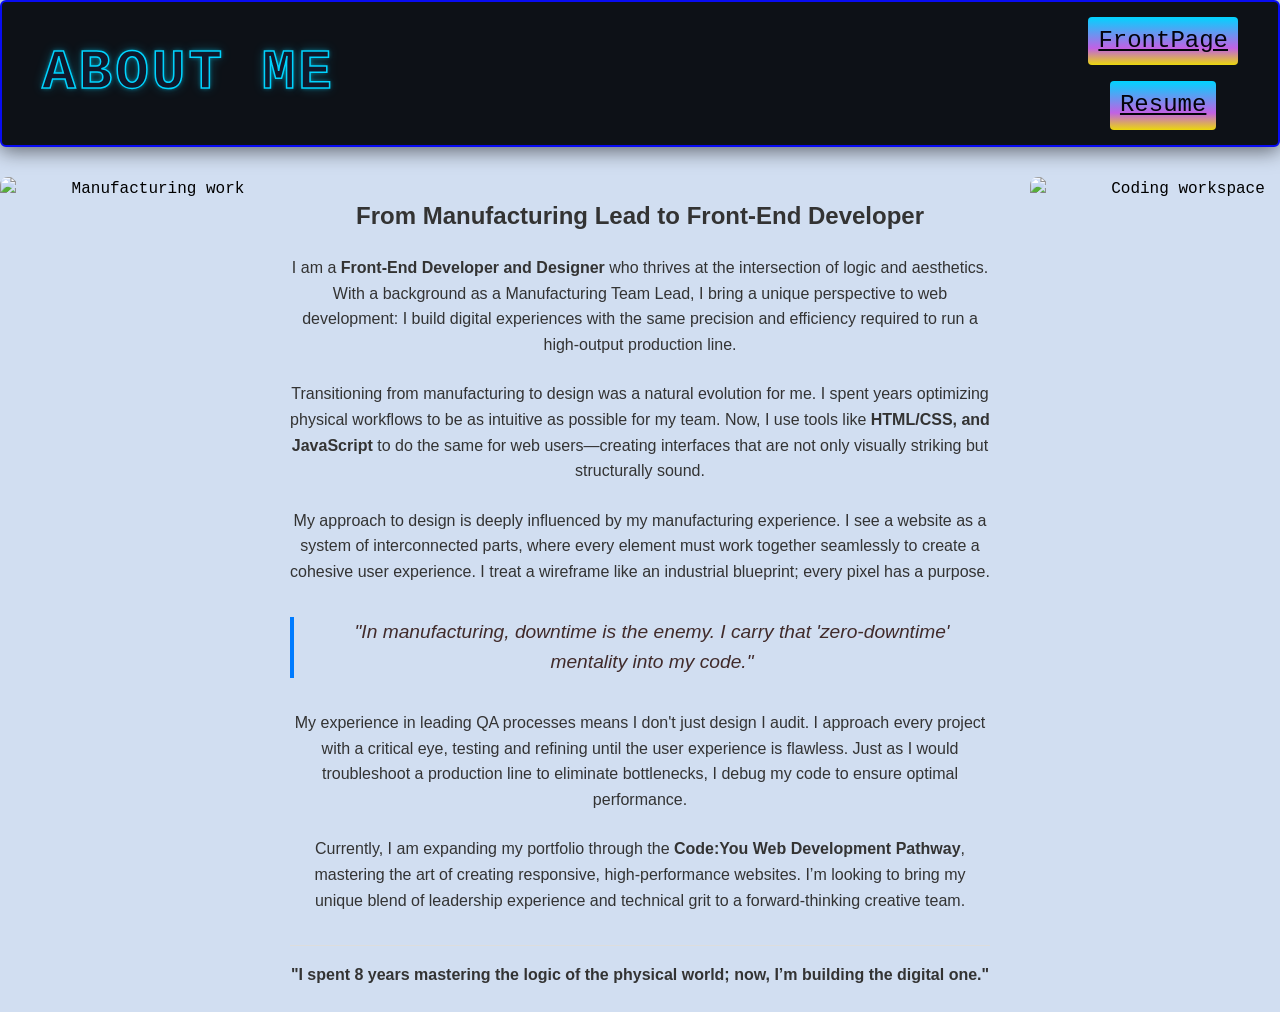
==== index.html @ 95730099 "updated info, UI updates" ====
<!DOCTYPE html>
<html lang="en">
    <head>
        <meta charset="UTF-8" />
        <meta name="viewport" content="width=device-width, initial-scale=1.0" />
        <link rel="stylesheet" href="./css/style.css">
        <link rel="stylesheet" href="./css/button.css">
        <link rel="stylesheet" href="./css/index.css" /> 
        <title>Loren Weirich</title>
    </head>
     
    <body>
        <main class="container">
            <section class="header">
                <h1>About Me</h1>
                <div class="header-buttons">
                <nav>
                    <a href="resume.html" class="Rbutton">Resume</a>
                </nav>
                <nav>
                    <a href="frontpage.html" class="Fbutton">FrontPage</a>
                </nav>
                </div> 
            </section>

            <section class="about-me">
                <div class="bio-layout">
                    <img src="https://i.postimg.cc/Bndk6z9q/profile-sidebar3.jpg" alt="Manufacturing work" class="img1 left-img">

                    <article class="portfolio-bio">
                        <h2>From Manufacturing Lead to Front-End Developer</h2>
                
                        <p>
                            I am a <strong>Front-End Developer and Designer</strong> who thrives at the intersection of logic and aesthetics. With a background as a Manufacturing Team Lead, I bring a unique perspective to web development: I build digital experiences with the same precision and efficiency required to run a high-output production line.
                        </p>

                        <p>
                            Transitioning from manufacturing to design was a natural evolution for me. I spent years optimizing physical workflows to be as intuitive as possible for my team. Now, I use tools like <strong>HTML/CSS, and JavaScript</strong> to do the same for web users—creating interfaces that are not only visually striking but structurally sound.
                        </p>

                        <p>
                            My approach to design is deeply influenced by my manufacturing experience. I see a website as a system of interconnected parts, where every element must work together seamlessly to create a cohesive user experience. I treat a wireframe like an industrial blueprint; every pixel has a purpose.
                        </p>

                        <blockquote>
                            "In manufacturing, downtime is the enemy. I carry that 'zero-downtime' mentality into my code."
                        </blockquote>

                        <p>
                            My experience in leading QA processes means I don't just design I audit. I approach every project with a critical eye, testing and refining until the user experience is flawless. Just as I would troubleshoot a production line to eliminate bottlenecks, I debug my code to ensure optimal performance.
                        </p>

                        <p>
                            Currently, I am expanding my portfolio through the <strong>Code:You Web Development Pathway</strong>, mastering the art of creating responsive, high-performance websites. I’m looking to bring my unique blend of leadership experience and technical grit to a forward-thinking creative team.
                        </p>

                        <p class="closing">
                            "I spent 8 years mastering the logic of the physical world; now, I’m building the digital one."
                        </p>
                    </article>

                    <img src="https://i.postimg.cc/YSdFR5pQ/profile-sidebar-4.jpg" alt="Coding workspace" class="img2 right-img">
                </div>
            </section>
        </main>
    </body>
</html>
---- css/style.css ----
body {
    font-family: ui-monospace, SFMono-Regular, SF Mono, Menlo, Consolas, Liberation Mono, monospace;
    text-align: center;
    line-height: 1.6;
    margin: 0;
    padding: 0;
    background-color: #d1def1;
    text-decoration-color: aqua;
    }

.main {
    display: flex;
    flex-direction: column;    
    justify-content: center;  
    align-items: center;
    max-width: 800px;
    margin: 20px auto;
    padding: 20px;
    background: #f0f0ed;
    border-radius: 8px;
    box-shadow: 0 2px 5px rgba(0, 0, 0, 0.1);
} 

.header {
    background: #0d1117;
    background-image: url("https://i.postimg.cc/5tmy1TjX/profile-header.jpg");         
    border: 2px solid #080cf3;       
    border-radius: 6px;
    padding: 15px 40px;
    margin-bottom: 30px;
    box-shadow: 0 4px 20px rgba(0, 0, 0, 0.541);   
    display: flex;
    flex-direction: row;            
    justify-content: space-between; 
    align-items: center;            
}

.header h1 {              
    align-items: center;
    font-family: ui-monospace, SFMono-Regular, Consolas, monospace;
    font-size: 3.5rem;
    font-weight: 900;
    text-transform: uppercase;
    text-align: left;
    letter-spacing: 3px;
    margin: 0;
    color: #0f172a;    
    -webkit-text-stroke: 1.5px #00d4ff;   
    text-shadow: 
        0 0 4px rgba(0, 212, 255, 0.6),
        0 0 12px rgba(0, 212, 255, 0.3);
}
.header2{
   border: 2px solid #080cf3;       
    border-radius: 6px;
    box-shadow: 0 4px 20px rgba(0, 0, 0, 0.541);   
    display: flex;
    flex-direction: row;            
    justify-content: space-between; 
    background: #0d1117;   
    align-items: center;
    font-size: 1.5rem;
    text-transform: uppercase;
    text-align: left;
    letter-spacing: 3px;
    margin: 0;
    color: #0f172a;    
    -webkit-text-stroke: 1.5px rgba(0, 0, 0, 0.541);   
    text-shadow: 
        0 0 7px rgb(225, 0, 255),
        0 0 12px rgba(0, 255, 200, 0.438);
    background-image: url("https://i.postimg.cc/c4C7rMNp/projects-header3.jpg");
    background-size: cover;       /* Fits the entire image inside without cropping */
    background-repeat: no-repeat;   /* Prevents the image from tiling */
    background-position: center;     /* Centers the main artwork (laptop & brain) */
     }

.header3 {
    background: #0d1117;        
    border: 2px solid #080cf3;       
    border-radius: 6px;
    padding: 15px 40px;
    margin-bottom: 30px;
    box-shadow: 0 4px 20px rgba(0, 0, 0, 0.541);
    display: flex;
    align-items: center;  
    -webkit-text-stroke: 1.5px rgba(0, 0, 0, 0.08);   
    text-shadow: 
        0 0 5px rgba(0, 213, 255, 0.726),
        0 0 12px rgba(0, 213, 255, 0.685);
}


.contact {
    display: flex;
    flex-wrap: wrap;
    justify-content: center;
    gap: 12px;                  /* Spaces the items out perfectly */
    margin: 20px 0;
    padding: 0;
}


.contact-item {
    font-family: ui-monospace, SFMono-Regular, Menlo, Consolas, monospace;
    font-size: 13px;
    color: #12e40b;             
    background: #11121a;        
    border: 1px solid #9158d3;  
    padding: 6px 14px;
    border-radius: 20px;        
    text-decoration: none;
    transition: all 0.2s ease-in-out;
}

a.contact-item {
    color: #12e40b;             
}

a.contact-item:hover {
    color: #fffb00;             
    background: #161b2c;
    border-color: #ff0000;      
    box-shadow: 0 0 12px rgba(255, 136, 0, 0.35);
    text-decoration: none;      
}
.profile-image {
    display: flex;
    justify-content: center;
    margin: 0;

}
/* 1. Parent grid layout container */
.bio-layout {
  display: grid;
  grid-template-columns: 250px 1fr 250px; /* Left Image | Text | Right Image */
  gap: 2rem;
  align-items: stretch;
  max-width: 1600px;
  margin: 0 auto;
}
/* 2. Shared image styling for left/right images */
.img1, .img2 {
  width: 120%;
  height: auto;
  border-radius: 8px;
  object-fit: cover;
}
/* 3. Cleaned-up body (removed conflicting display flex on top-level) */
body {
  font-family: ui-monospace, SFMono-Regular, SF Mono, Menlo, Consolas, Liberation Mono, monospace;
  text-align: center;
  line-height: 1.6;
  margin: 0;
  padding: 0;
  background-color: #d1def1;
}



.section {
    margin: 20px 0;
    text-align: center;
}

.section h2 {
    text-align: center;
    font-size: 2.5rem; 
    filter: drop-shadow(2px 2px 2px rgba(214, 6, 233, 0.979));
    margin: 5px 0;
    background: linear-gradient(360deg,rgba(235, 216, 12, 1) 0%, rgba(91, 9, 121, 1) 35%, rgba(0, 212, 255, 1) 100%);
    background-clip: text;
    color: transparent;
    -webkit-text-fill-color: transparent;
    margin-bottom: 10px;
    border-bottom: 2px solid #000000;
    padding-bottom: 5px;
}

.item1 {
    margin: 0;
    font-size: 18px;
    color: #0c0202;
    margin-bottom: 15px;
}

.item2 {
    margin: 0;
    font-size: 18px;
    color: #0c0202;
    margin-bottom: 15px;
}

.item p {
    margin: 5px 0;
    font-size: 16px;
}

.skills ul {
    list-style: none;
    padding: 0;
}

.skills ul li {
    display: inline-block;
    color: #050505;
    background: #e9ecef00; 
    padding: 5px 10px;
    margin: 5px 5px 5px 0;
    border-radius: 4px;
    font-size: 14px;
}
.proj1 {
    margin: 0;
    font-size: 15px;
    color: #0c0202;
    margin-bottom: 14px;
    border-bottom: 2px solid #000000;
}
.proj2 {
    margin: 0;
    font-size: 15px;
    color: #0c0202;
    margin-bottom: 14px;
    border-bottom: 2px solid #000000;
}
.proj3 {
    margin: 0;
    font-size: 15px;
    color: #0c0202;
    margin-bottom: 14px;
    border-bottom: 2px solid #000000;
}
.portfolio-bio {
    max-width: 700px;
    margin: 0 auto;
    font-family: 'Segoe UI', Tahoma, Geneva, Verdana, sans-serif;
    color: #333;
}

.portfolio-bio p {
    margin-bottom: 1.5rem;
    line-height: 1.6;
}

blockquote {
    border-left: 4px solid #007bff; 
    padding-left: 20px;
    margin: 2rem 0;
    font-style: italic;
    font-size: 1.2rem;
    color: #412b2b;
}

.closing {
    font-weight: bold;
    border-top: 1px solid #ddd;
    padding-top: 1rem;
    margin-top: 2rem;
}
/* Mobile responsiveness: stack vertically on small screens */
@media (max-width: 900px) {
  .bio-layout {
    grid-template-columns: 1fr; /* Single column on mobile */
  }

  .left-img {
    order: 1; /* Left image above text on mobile */
  }

  .portfolio-bio {
    order: 2;
  }

  .right-img {
    order: 3; /* Right image below text on mobile */
  }
}
---- css/button.css ----
/* Base Button Styling (Shared across all buttons) */
.button, 
.Pbutton, 
.Ibutton, 
.Rbutton, 
.Fbutton {
    display: inline-block;
    text-decoration: underline;
    color: #04040c;
    border: none;
    padding: 5px 10px;
    border-radius: 4px;
    background: linear-gradient(360deg, rgba(235, 216, 12, 1) 0%, rgb(193, 97, 228) 35%, rgba(0, 212, 255, 1) 100%);
    cursor: pointer;
}

/* Big Action Button */
#load-projects-btn {
    display: inline-block;             
    text-decoration: underline;
    color: #04040c;
    border: none;       
    padding: 15px 30px;          
    font-size: 1.25rem;          
    font-weight: bold;           
    margin: 30px 5px;              
    border-radius: 8px;         
    cursor: pointer;            
    background: linear-gradient(360deg, rgba(235, 216, 12, 1) 0%, rgb(193, 97, 228) 35%, rgba(0, 212, 255, 1) 100%);
}

/* Stacks the buttons vertically on the right side */
.header-buttons {
    font-size: 1.5rem;
    display: flex;
    flex-direction: column-reverse;
    justify-content: center; /* Vertically centers the stack */
    align-items: center;     /* Horizontally centers buttons relative to each other */
    gap: 16px;               
}

/* Reset margin on header buttons so the gap handles spacing */
.header-buttons .button,
.header-buttons .Fbutton,
.header-buttons .Pbutton,
.header-buttons .Rbutton,
.header-buttons .Ibutton {
    margin: 0;
}
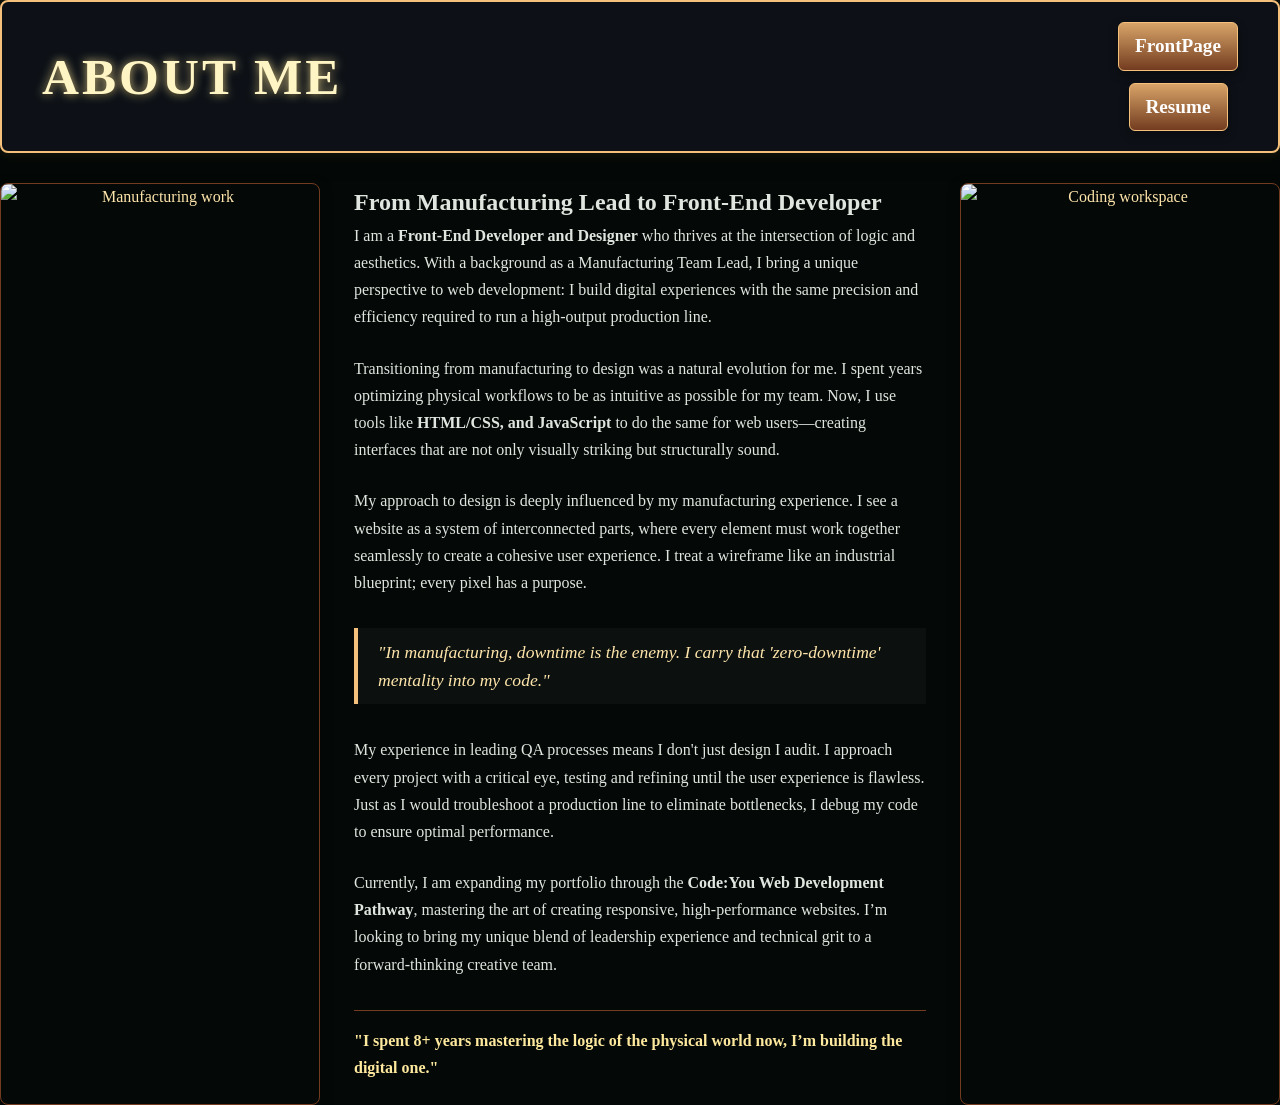
==== commit fec393b2: "updated UI" ====
--- a/index.html
+++ b/index.html
@@ -55,7 +55,7 @@
                         </p>
 
                         <p class="closing">
-                            "I spent 8 years mastering the logic of the physical world; now, I’m building the digital one."
+                            "I spent 8+ years mastering the logic of the physical world now, I’m building the digital one."
                         </p>
                     </article>
 
--- a/css/style.css
+++ b/css/style.css
@@ -1,278 +1,342 @@
+/* ==========================================
+   Global Reset & Theme Foundations
+   ========================================== */
+* {
+  box-sizing: border-box;
+  margin: 0;
+  padding: 0;
+}
+
 body {
-    font-family: ui-monospace, SFMono-Regular, SF Mono, Menlo, Consolas, Liberation Mono, monospace;
-    text-align: center;
-    line-height: 1.6;
-    margin: 0;
-    padding: 0;
-    background-color: #d1def1;
-    text-decoration-color: aqua;
-    }
-
+  font-family: 'Georgia', serif;
+  text-align: center;
+  line-height: 1.6;
+  background-color: #040907;
+  color: #ffe5ab;
+}
+
+/* ==========================================
+   Main Container Layout
+   ========================================== */
 .main {
-    display: flex;
-    flex-direction: column;    
-    justify-content: center;  
-    align-items: center;
-    max-width: 800px;
-    margin: 20px auto;
-    padding: 20px;
-    background: #f0f0ed;
-    border-radius: 8px;
-    box-shadow: 0 2px 5px rgba(0, 0, 0, 0.1);
-} 
+  display: flex;
+  flex-direction: column;    
+  justify-content: center;  
+  align-items: center;
+  width: 95%;
+  max-width: 1200px;
+  margin: 30px auto;
+  padding: 30px 20px;
+  background: rgba(18, 26, 22, 0.95);
+  border: 1px solid #733c20;
+  border-radius: 12px;
+  box-shadow: 0 8px 32px rgba(0, 0, 0, 0.7), 0 0 15px rgba(232, 184, 95, 0.15);
+}
+
+/* ==========================================
+   Headers
+   ========================================== */
+.header, .header2, .header3 {
+  background-color: #0d1117;   
+  border: 2px solid #f4c07b;   
+  border-radius: 8px;
+  padding: 20px 40px;
+  margin-bottom: 30px;
+  box-shadow: 0 4px 20px rgba(0, 0, 0, 0.6), 0 0 12px rgba(232, 184, 95, 0.2); 
+  display: flex;
+  flex-direction: row;            
+  justify-content: space-between; 
+  align-items: center;            
+  width: 100%;
+}
 
 .header {
-    background: #0d1117;
-    background-image: url("https://i.postimg.cc/5tmy1TjX/profile-header.jpg");         
-    border: 2px solid #080cf3;       
-    border-radius: 6px;
-    padding: 15px 40px;
-    margin-bottom: 30px;
-    box-shadow: 0 4px 20px rgba(0, 0, 0, 0.541);   
-    display: flex;
-    flex-direction: row;            
-    justify-content: space-between; 
-    align-items: center;            
-}
-
-.header h1 {              
-    align-items: center;
-    font-family: ui-monospace, SFMono-Regular, Consolas, monospace;
-    font-size: 3.5rem;
-    font-weight: 900;
-    text-transform: uppercase;
-    text-align: left;
-    letter-spacing: 3px;
-    margin: 0;
-    color: #0f172a;    
-    -webkit-text-stroke: 1.5px #00d4ff;   
-    text-shadow: 
-        0 0 4px rgba(0, 212, 255, 0.6),
-        0 0 12px rgba(0, 212, 255, 0.3);
-}
-.header2{
-   border: 2px solid #080cf3;       
-    border-radius: 6px;
-    box-shadow: 0 4px 20px rgba(0, 0, 0, 0.541);   
-    display: flex;
-    flex-direction: row;            
-    justify-content: space-between; 
-    background: #0d1117;   
-    align-items: center;
-    font-size: 1.5rem;
-    text-transform: uppercase;
-    text-align: left;
-    letter-spacing: 3px;
-    margin: 0;
-    color: #0f172a;    
-    -webkit-text-stroke: 1.5px rgba(0, 0, 0, 0.541);   
-    text-shadow: 
-        0 0 7px rgb(225, 0, 255),
-        0 0 12px rgba(0, 255, 200, 0.438);
-    background-image: url("https://i.postimg.cc/c4C7rMNp/projects-header3.jpg");
-    background-size: cover;       /* Fits the entire image inside without cropping */
-    background-repeat: no-repeat;   /* Prevents the image from tiling */
-    background-position: center;     /* Centers the main artwork (laptop & brain) */
-     }
+  background-image: url("https://i.postimg.cc/5tmy1TjX/profile-header.jpg");
+  background-size: cover;
+  background-position: center;
+}
+
+.header2 {
+  background-image: url("https://i.postimg.cc/c4C7rMNp/projects-header3.jpg");
+  background-size: cover; 
+  background-repeat: no-repeat; 
+  background-position: center; 
+  padding: 30px;
+  border: 2px solid #f4c07b;
+  border-radius: 8px;
+  display: flex;
+  justify-content: center;
+  align-items: center;
+}
 
 .header3 {
-    background: #0d1117;        
-    border: 2px solid #080cf3;       
-    border-radius: 6px;
-    padding: 15px 40px;
-    margin-bottom: 30px;
-    box-shadow: 0 4px 20px rgba(0, 0, 0, 0.541);
-    display: flex;
-    align-items: center;  
-    -webkit-text-stroke: 1.5px rgba(0, 0, 0, 0.08);   
-    text-shadow: 
-        0 0 5px rgba(0, 213, 255, 0.726),
-        0 0 12px rgba(0, 213, 255, 0.685);
-}
-
-
+  flex-wrap: wrap;
+  gap: 15px;
+  padding: 20px;
+}
+
+.header3 .nav-links {
+  display: flex;
+  gap: 10px;
+  align-items: center;
+}
+
+.title-badge {
+  background: rgba(4, 9, 7, 0.75);
+  backdrop-filter: blur(6px);
+  padding: 10px 30px;
+  border-radius: 8px;
+  border: 1px solid rgba(244, 192, 123, 0.5);
+  box-shadow: 0 4px 15px rgba(0, 0, 0, 0.8);
+}
+
+.title-badge h1 {
+  font-family: 'Georgia', serif;
+  font-size: clamp(2rem, 4vw, 3rem);
+  color: #ffe5ab;
+  text-shadow: 0 2px 4px rgba(0, 0, 0, 0.9);
+  margin: 0;
+  letter-spacing: 2px;
+}
+
+.header h1 {             
+  font-family: 'Georgia', serif;
+  font-size: clamp(1.8rem, 4vw, 3.2rem);
+  font-weight: 900;
+  text-transform: uppercase;
+  text-align: left;
+  letter-spacing: 3px;
+  margin: 0;
+  color: #fff4c4;
+  text-shadow: 0 0 10px rgba(255, 233, 158, 0.8), 0 2px 4px rgba(0, 0, 0, 0.9);
+}
+
+/* ==========================================
+   Contact Links
+   ========================================== */
 .contact {
-    display: flex;
-    flex-wrap: wrap;
-    justify-content: center;
-    gap: 12px;                  /* Spaces the items out perfectly */
-    margin: 20px 0;
-    padding: 0;
-}
-
+  display: flex;
+  flex-wrap: wrap;
+  justify-content: center;
+  gap: 12px;
+  margin: 20px 0;
+  padding: 0;
+}
 
 .contact-item {
-    font-family: ui-monospace, SFMono-Regular, Menlo, Consolas, monospace;
-    font-size: 13px;
-    color: #12e40b;             
-    background: #11121a;        
-    border: 1px solid #9158d3;  
-    padding: 6px 14px;
-    border-radius: 20px;        
-    text-decoration: none;
-    transition: all 0.2s ease-in-out;
-}
-
-a.contact-item {
-    color: #12e40b;             
+  font-family: ui-monospace, SFMono-Regular, Consolas, monospace;
+  font-size: 13px;
+  color: #ffe5ab;             
+  background: #19241d;        
+  border: 1px solid #f4c07b;  
+  padding: 8px 16px;
+  border-radius: 20px;        
+  text-decoration: none;
+  transition: all 0.25s ease-in-out;
 }
 
 a.contact-item:hover {
-    color: #fffb00;             
-    background: #161b2c;
-    border-color: #ff0000;      
-    box-shadow: 0 0 12px rgba(255, 136, 0, 0.35);
-    text-decoration: none;      
-}
-.profile-image {
-    display: flex;
-    justify-content: center;
-    margin: 0;
-
-}
-/* 1. Parent grid layout container */
+  color: #040907;             
+  background: #ffe28a;
+  border-color: #ffe28a;      
+  box-shadow: 0 0 14px rgba(255, 226, 138, 0.6);
+}
+
+/* ==========================================
+   Bio Grid Layout
+   ========================================== */
 .bio-layout {
   display: grid;
-  grid-template-columns: 250px 1fr 250px; /* Left Image | Text | Right Image */
-  gap: 2rem;
+  grid-template-columns: minmax(240px, 320px) 1fr minmax(240px, 320px);
+  gap: 1.5rem;
   align-items: stretch;
-  max-width: 1600px;
+  width: 100%;
   margin: 0 auto;
 }
-/* 2. Shared image styling for left/right images */
+
 .img1, .img2 {
-  width: 120%;
-  height: auto;
-  border-radius: 8px;
+  width: 100%;
+  height: 100%;
+  min-height: 350px;
+  border-radius: 8px;
+  border: 1px solid #733c20;
   object-fit: cover;
-}
-/* 3. Cleaned-up body (removed conflicting display flex on top-level) */
-body {
-  font-family: ui-monospace, SFMono-Regular, SF Mono, Menlo, Consolas, Liberation Mono, monospace;
+  box-shadow: 0 4px 12px rgba(0, 0, 0, 0.5);
+}
+
+.portfolio-bio {
+  width: 100%;
+  max-width: 100%;
+  padding: 0 10px;
+  margin: 0 auto;
+  color: #e0e5df;
+  text-align: left;
+}
+
+.portfolio-bio p {
+  margin-bottom: 1.5rem;
+  line-height: 1.7;
+}
+
+blockquote {
+  border-left: 4px solid #f4c07b; 
+  padding-left: 20px;
+  margin: 2rem 0;
+  font-style: italic;
+  font-size: 1.1rem;
+  color: #ffe5ab;
+  background: rgba(255, 255, 255, 0.03);
+  padding-top: 10px;
+  padding-bottom: 10px;
+}
+
+/* ==========================================
+   Sections & Skills
+   ========================================== */
+.section {
+  margin: 30px 0;
+  width: 100%;
+}
+
+.section h2 {
   text-align: center;
+  font-size: 2.2rem; 
+  margin-bottom: 15px;
+  background: linear-gradient(180deg, #ffe99e 0%, #d8a468 100%);
+  -webkit-background-clip: text;
+  background-clip: text;
+  color: transparent;
+  border-bottom: 1px solid #733c20;
+  padding-bottom: 8px;
+}
+
+.item1, .item2, .proj1, .proj2, .proj3 {
+  margin: 0 0 15px 0;
+  font-size: 16px;
+  color: #d1dcd4;
+  padding-bottom: 10px;
+  border-bottom: 1px solid rgba(115, 60, 32, 0.4);
+}
+
+.skills ul {
+  list-style: none;
+  padding: 0;
+}
+
+.skills ul li {
+  display: inline-block;
+  color: #ffe5ab;
+  background: rgba(115, 60, 32, 0.3); 
+  border: 1px solid #733c20;
+  padding: 6px 12px;
+  margin: 4px;
+  border-radius: 6px;
+  font-size: 14px;
+}
+
+.closing {
+  font-weight: bold;
+  border-top: 1px solid #733c20;
+  padding-top: 1rem;
+  margin-top: 2rem;
+  color: #ffe99e;
+}
+
+/* Dynamic GitHub Projects */
+#projects-container {
+  display: flex;
+  flex-direction: column;
+  gap: 20px;
+  width: 100%;
+  max-width: 800px;
+  margin: 30px auto;
+  padding: 0 15px;
+}
+
+.project-card {
+  background: rgba(18, 26, 22, 0.85);
+  border: 1px solid #733c20;
+  border-radius: 8px;
+  padding: 24px;
+  box-shadow: 0 4px 15px rgba(0, 0, 0, 0.5);
+  transition: transform 0.2s ease, border-color 0.2s ease;
+}
+
+.project-card:hover {
+  border-color: #f4c07b;
+  transform: translateY(-2px);
+}
+
+.project-card h3 {
+  font-family: 'Comic Sans MS', 'Comic Sans', 'Georgia', serif;
+  font-size: 1.6rem;
+  color: #ffe5ab;
+  margin-bottom: 8px;
+  text-shadow: 0 0 8px rgba(255, 229, 117, 0.3);
+}
+
+.project-card .repo-link {
+  display: inline-block;
+  font-family: ui-monospace, SFMono-Regular, Consolas, monospace;
+  font-size: 0.85rem;
+  color: #f4c07b;
+  text-decoration: none;
+  margin-bottom: 12px;
+  border-bottom: 1px dashed #f4c07b;
+  transition: color 0.2s ease;
+}
+
+.project-card .repo-link:hover {
+  color: #ffe28a;
+  border-bottom-style: solid;
+}
+
+.project-card .repo-desc {
+  font-family: 'Georgia', serif;
+  font-size: 0.95rem;
+  color: #d1dcd4;
   line-height: 1.6;
   margin: 0;
-  padding: 0;
-  background-color: #d1def1;
-}
-
-
-
-.section {
-    margin: 20px 0;
-    text-align: center;
-}
-
-.section h2 {
-    text-align: center;
-    font-size: 2.5rem; 
-    filter: drop-shadow(2px 2px 2px rgba(214, 6, 233, 0.979));
-    margin: 5px 0;
-    background: linear-gradient(360deg,rgba(235, 216, 12, 1) 0%, rgba(91, 9, 121, 1) 35%, rgba(0, 212, 255, 1) 100%);
-    background-clip: text;
-    color: transparent;
-    -webkit-text-fill-color: transparent;
-    margin-bottom: 10px;
-    border-bottom: 2px solid #000000;
-    padding-bottom: 5px;
-}
-
-.item1 {
-    margin: 0;
-    font-size: 18px;
-    color: #0c0202;
-    margin-bottom: 15px;
-}
-
-.item2 {
-    margin: 0;
-    font-size: 18px;
-    color: #0c0202;
-    margin-bottom: 15px;
-}
-
-.item p {
-    margin: 5px 0;
-    font-size: 16px;
-}
-
-.skills ul {
-    list-style: none;
-    padding: 0;
-}
-
-.skills ul li {
-    display: inline-block;
-    color: #050505;
-    background: #e9ecef00; 
-    padding: 5px 10px;
-    margin: 5px 5px 5px 0;
-    border-radius: 4px;
-    font-size: 14px;
-}
-.proj1 {
-    margin: 0;
-    font-size: 15px;
-    color: #0c0202;
-    margin-bottom: 14px;
-    border-bottom: 2px solid #000000;
-}
-.proj2 {
-    margin: 0;
-    font-size: 15px;
-    color: #0c0202;
-    margin-bottom: 14px;
-    border-bottom: 2px solid #000000;
-}
-.proj3 {
-    margin: 0;
-    font-size: 15px;
-    color: #0c0202;
-    margin-bottom: 14px;
-    border-bottom: 2px solid #000000;
-}
-.portfolio-bio {
-    max-width: 700px;
-    margin: 0 auto;
-    font-family: 'Segoe UI', Tahoma, Geneva, Verdana, sans-serif;
-    color: #333;
-}
-
-.portfolio-bio p {
-    margin-bottom: 1.5rem;
-    line-height: 1.6;
-}
-
-blockquote {
-    border-left: 4px solid #007bff; 
-    padding-left: 20px;
-    margin: 2rem 0;
-    font-style: italic;
-    font-size: 1.2rem;
-    color: #412b2b;
-}
-
-.closing {
-    font-weight: bold;
-    border-top: 1px solid #ddd;
-    padding-top: 1rem;
-    margin-top: 2rem;
-}
-/* Mobile responsiveness: stack vertically on small screens */
+}
+
+/* Responsive Breakpoints */
 @media (max-width: 900px) {
   .bio-layout {
-    grid-template-columns: 1fr; /* Single column on mobile */
-  }
-
-  .left-img {
-    order: 1; /* Left image above text on mobile */
-  }
-
-  .portfolio-bio {
-    order: 2;
-  }
-
-  .right-img {
-    order: 3; /* Right image below text on mobile */
+    grid-template-columns: 1fr;
+  }
+  .img1 { order: 1; min-height: 280px; }
+  .portfolio-bio { order: 2; }
+  .img2 { order: 3; min-height: 280px; }
+  .header, .header2 {
+    flex-direction: column;
+    padding: 20px;
+    gap: 15px;
+  }
+}
+
+@media (max-width: 480px) {
+  .main { padding: 15px 10px; }
+  .header h1 { font-size: 1.6rem; text-align: center; }
+  .section h2 { font-size: 1.5rem; }
+  .contact-item { font-size: 11px; padding: 6px 10px; }
+}
+@media (max-width: 768px) {
+  .header3 {
+    flex-direction: column;
+    justify-content: center;
+    text-align: center;
+  }
+
+  .header3 h1 {
+    text-align: center;
+  }
+
+  .header3 .nav-links {
+    width: 100%;
+    justify-content: center;
+  }
+
+  .header3 .contact {
+    justify-content: center;
   }
 }
--- a/css/button.css
+++ b/css/button.css
@@ -1,49 +1,71 @@
-/* Base Button Styling (Shared across all buttons) */
+/* Base Button Styling */
 .button, 
 .Pbutton, 
 .Ibutton, 
 .Rbutton, 
 .Fbutton {
-    display: inline-block;
-    text-decoration: underline;
-    color: #04040c;
-    border: none;
-    padding: 5px 10px;
-    border-radius: 4px;
-    background: linear-gradient(360deg, rgba(235, 216, 12, 1) 0%, rgb(193, 97, 228) 35%, rgba(0, 212, 255, 1) 100%);
-    cursor: pointer;
+  display: inline-block;
+  text-decoration: none;
+  color: #ffffff;
+  font-family: 'Georgia', serif;
+  font-weight: bold;
+  border: 1px solid #f4c07b;
+  padding: 8px 16px;
+  border-radius: 6px;
+  background: linear-gradient(180deg, #d8a468 0%, #733c20 100%);
+  box-shadow: 0 4px 10px rgba(0, 0, 0, 0.4);
+  cursor: pointer;
+  transition: all 0.2s ease-in-out;
+}
+
+.button:hover, 
+.Pbutton:hover, 
+.Ibutton:hover, 
+.Rbutton:hover, 
+.Fbutton:hover {
+  background: linear-gradient(180deg, #ffe28a 0%, #b87543 100%);
+  box-shadow: 0 0 12px rgba(255, 226, 138, 0.5);
+  transform: translateY(-2px);
 }
 
 /* Big Action Button */
 #load-projects-btn {
-    display: inline-block;             
-    text-decoration: underline;
-    color: #04040c;
-    border: none;       
-    padding: 15px 30px;          
-    font-size: 1.25rem;          
-    font-weight: bold;           
-    margin: 30px 5px;              
-    border-radius: 8px;         
-    cursor: pointer;            
-    background: linear-gradient(360deg, rgba(235, 216, 12, 1) 0%, rgb(193, 97, 228) 35%, rgba(0, 212, 255, 1) 100%);
+  display: inline-block;              
+  text-decoration: none;
+  color: #040907;
+  font-family: 'Georgia', serif;
+  border: 1px solid #ffe28a;        
+  padding: 14px 28px;           
+  font-size: 1.2rem;           
+  font-weight: bold;            
+  margin: 25px auto;              
+  border-radius: 8px;          
+  cursor: pointer;             
+  background: linear-gradient(180deg, #ffe99e 0%, #d8a468 100%);
+  box-shadow: 0 4px 15px rgba(0, 0, 0, 0.5), 0 0 10px rgba(255, 233, 158, 0.3);
+  transition: all 0.25s ease;
 }
 
-/* Stacks the buttons vertically on the right side */
-.header-buttons {
-    font-size: 1.5rem;
-    display: flex;
-    flex-direction: column-reverse;
-    justify-content: center; /* Vertically centers the stack */
-    align-items: center;     /* Horizontally centers buttons relative to each other */
-    gap: 16px;               
+#load-projects-btn:hover {
+  background: linear-gradient(180deg, #ffffff 0%, #ffe28a 100%);
+  box-shadow: 0 6px 20px rgba(255, 226, 138, 0.6);
+  transform: scale(1.03);
 }
 
-/* Reset margin on header buttons so the gap handles spacing */
+/* Header Buttons Stack Layout */
+.header-buttons {
+  font-size: 1.2rem;
+  display: flex;
+  flex-direction: column-reverse;
+  justify-content: center; 
+  align-items: center;    
+  gap: 12px;               
+}
+
 .header-buttons .button,
 .header-buttons .Fbutton,
 .header-buttons .Pbutton,
 .header-buttons .Rbutton,
 .header-buttons .Ibutton {
-    margin: 0;
+  margin: 0;
 }
--- a/css/index.css
+++ b/css/index.css
@@ -0,0 +1,48 @@
+/* Responsive Overrides & Media Queries */
+
+@media (max-width: 1200px) {     
+  .main, .container {
+    padding: 20px 15px;
+  }
+  
+  .header h1 {
+    font-size: 2.2rem;
+  }
+  
+  .contact-item {
+    font-size: 12px;
+    padding: 6px 12px;
+  }
+  
+  .section h2 {
+    font-size: 1.8rem;
+  }
+  
+  .item1, .item2 {
+    font-size: 15px;
+  }
+}
+
+@media (max-width: 480px) {
+  .header h1 {
+    font-size: 1.6rem;
+    letter-spacing: 1px;
+  }
+  
+  .contact {
+    gap: 8px;
+  }
+
+  .contact-item {
+    font-size: 11px;
+    padding: 5px 10px;
+  }
+  
+  .section h2 {
+    font-size: 1.4rem;
+  }
+  
+  .item1, .item2 {
+    font-size: 13px;
+  }   
+}
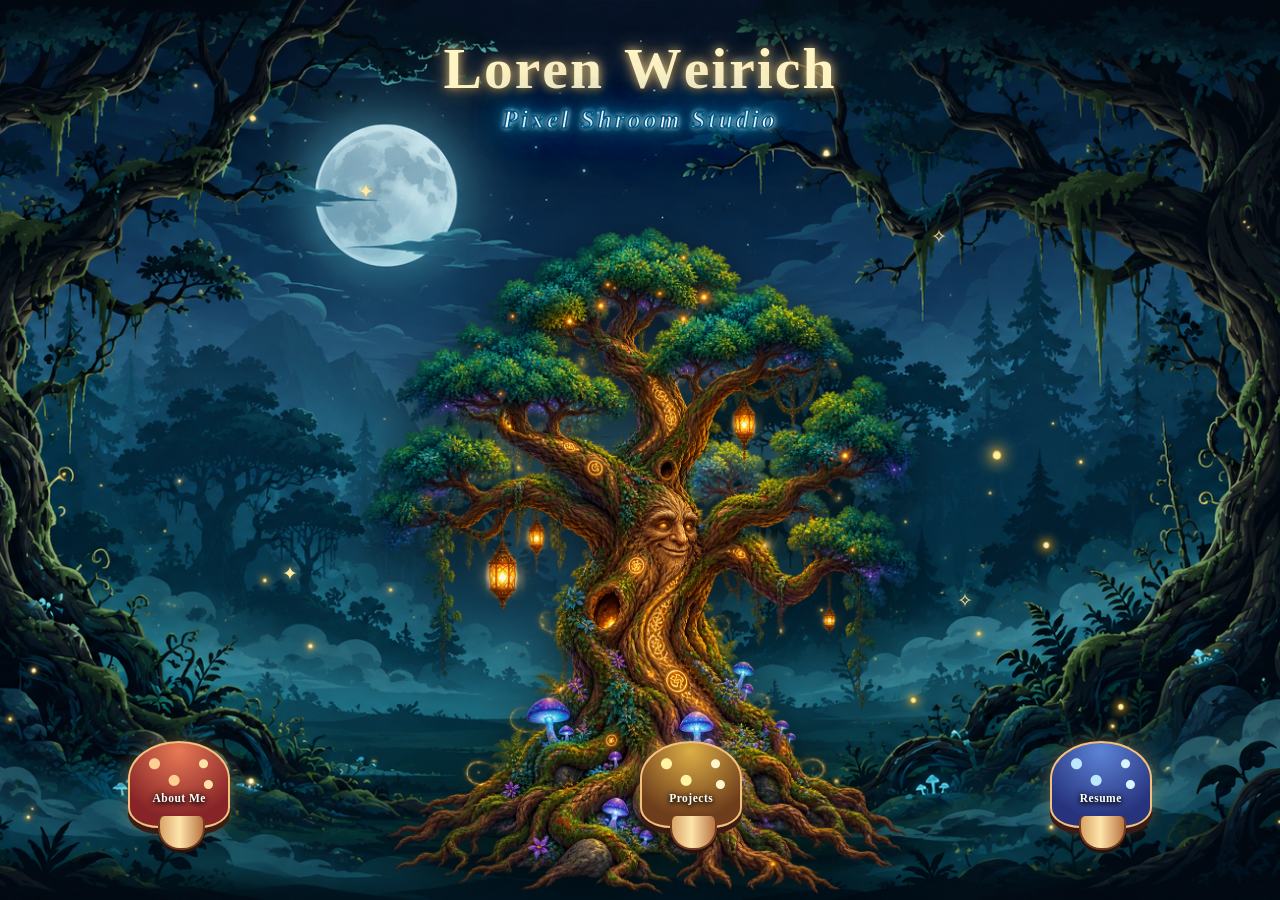
==== commit cacb4daa: "renamed pages for better flow" ====
--- a/index.html
+++ b/index.html
@@ -1,67 +1,100 @@
 <!DOCTYPE html>
 <html lang="en">
-    <head>
-        <meta charset="UTF-8" />
-        <meta name="viewport" content="width=device-width, initial-scale=1.0" />
-        <link rel="stylesheet" href="./css/style.css">
-        <link rel="stylesheet" href="./css/button.css">
-        <link rel="stylesheet" href="./css/index.css" /> 
-        <title>Loren Weirich</title>
-    </head>
-     
-    <body>
-        <main class="container">
-            <section class="header">
-                <h1>About Me</h1>
-                <div class="header-buttons">
-                <nav>
-                    <a href="resume.html" class="Rbutton">Resume</a>
-                </nav>
-                <nav>
-                    <a href="frontpage.html" class="Fbutton">FrontPage</a>
-                </nav>
-                </div> 
-            </section>
+<head>
+  <meta charset="UTF-8" />
+  <meta name="viewport" content="width=device-width, initial-scale=1.0" />
+  <title>The Enchanted Tree</title>
+  <link rel="icon" href="data:;base64,iVBORw0KGgo=" />
+  <link rel="stylesheet" href="css/frontpagestyle.css" />
+</head>
 
-            <section class="about-me">
-                <div class="bio-layout">
-                    <img src="https://i.postimg.cc/Bndk6z9q/profile-sidebar3.jpg" alt="Manufacturing work" class="img1 left-img">
+<body>
+  <main class="scene" id="scene">
+    <!-- Forest Background Layer -->
+    <div class="forest-background"></div>
 
-                    <article class="portfolio-bio">
-                        <h2>From Manufacturing Lead to Front-End Developer</h2>
-                
-                        <p>
-                            I am a <strong>Front-End Developer and Designer</strong> who thrives at the intersection of logic and aesthetics. With a background as a Manufacturing Team Lead, I bring a unique perspective to web development: I build digital experiences with the same precision and efficiency required to run a high-output production line.
-                        </p>
+   <!-- Central Tree Layer -->
+    <img
+      class="magical-tree"
+      src="images/magical-tree.png"
+      alt=""
+      aria-hidden="true"
+      onerror="this.style.display='none'"
+    />
 
-                        <p>
-                            Transitioning from manufacturing to design was a natural evolution for me. I spent years optimizing physical workflows to be as intuitive as possible for my team. Now, I use tools like <strong>HTML/CSS, and JavaScript</strong> to do the same for web users—creating interfaces that are not only visually striking but structurally sound.
-                        </p>
+   <header class="site-header">
+  <h1 class="header-title" aria-label="Loren Weirich">
+    <span class="letter">L</span>
+    <span class="letter">o</span>
+    <span class="letter">r</span>
+    <span class="letter">e</span>
+    <span class="letter">n</span>
+    <span class="letter space">&nbsp;</span>
+    <span class="letter">W</span>
+    <span class="letter">e</span>
+    <span class="letter">i</span>
+    <span class="letter">r</span>
+    <span class="letter">i</span>
+    <span class="letter">c</span>
+    <span class="letter">h</span>
+  </h1>
+  <h2 class="header-subtitle" aria-label="Pixel Shroom Studio">
+    <span class="letter">P</span>
+    <span class="letter">i</span>
+    <span class="letter">x</span>
+    <span class="letter">e</span>
+    <span class="letter">l</span>
+    <span class="letter space">&nbsp;</span>
+    <span class="letter">S</span>
+    <span class="letter">h</span>
+    <span class="letter">r</span>
+    <span class="letter">o</span>
+    <span class="letter">o</span>
+    <span class="letter">m</span>
+    <span class="letter space">&nbsp;</span>
+    <span class="letter">S</span>
+    <span class="letter">t</span>
+    <span class="letter">u</span>
+    <span class="letter">d</span>
+    <span class="letter">i</span>
+    <span class="letter">o</span>
+  </h2>
+</header>
 
-                        <p>
-                            My approach to design is deeply influenced by my manufacturing experience. I see a website as a system of interconnected parts, where every element must work together seamlessly to create a cohesive user experience. I treat a wireframe like an industrial blueprint; every pixel has a purpose.
-                        </p>
+    <!-- Ambient Sparkles -->
+    <div class="sparkle one">✦</div>
+    <div class="sparkle two">✧</div>
+    <div class="sparkle three">✦</div>
+    <div class="sparkle four">✧</div>
 
-                        <blockquote>
-                            "In manufacturing, downtime is the enemy. I carry that 'zero-downtime' mentality into my code."
-                        </blockquote>
+    <!-- Full-Screen Floating Glowing Pollen -->
+    <div class="pollen-container" aria-hidden="true">
+      <div class="pollen p1"></div>
+      <div class="pollen p2"></div>
+      <div class="pollen p3"></div>
+      <div class="pollen p4"></div>
+      <div class="pollen p5"></div>
+      <div class="pollen p6"></div>
+      <div class="pollen p7"></div>
+      <div class="pollen p8"></div>
+      <div class="pollen p9"></div>
+      <div class="pollen p10"></div>
+      <div class="pollen p11"></div>
+      <div class="pollen p12"></div>
+    </div>
 
-                        <p>
-                            My experience in leading QA processes means I don't just design I audit. I approach every project with a critical eye, testing and refining until the user experience is flawless. Just as I would troubleshoot a production line to eliminate bottlenecks, I debug my code to ensure optimal performance.
-                        </p>
-
-                        <p>
-                            Currently, I am expanding my portfolio through the <strong>Code:You Web Development Pathway</strong>, mastering the art of creating responsive, high-performance websites. I’m looking to bring my unique blend of leadership experience and technical grit to a forward-thinking creative team.
-                        </p>
-
-                        <p class="closing">
-                            "I spent 8+ years mastering the logic of the physical world now, I’m building the digital one."
-                        </p>
-                    </article>
-
-                    <img src="https://i.postimg.cc/YSdFR5pQ/profile-sidebar-4.jpg" alt="Coding workspace" class="img2 right-img">
-                </div>
-            </section>
-        </main>
-    </body>
+    <!-- Mushroom Navigation Anchored to Bottom -->
+    <nav class="nav-container">
+      <a class="nav-button Ibutton" href="index.html">
+        <span class="button-text">About Me</span>
+      </a>
+      <a class="nav-button Rbutton" href="resume.html">
+        <span class="button-text">Resume</span>
+      </a>
+      <a class="nav-button Pbutton" href="projects.html">
+        <span class="button-text">Projects</span>
+      </a>
+    </nav>
+  </main>
+</body>
 </html>
--- a/css/frontpagestyle.css
+++ b/css/frontpagestyle.css
@@ -0,0 +1,356 @@
+* {
+  box-sizing: border-box;
+  margin: 0;
+  padding: 0;
+}
+
+body {
+  width: 100%;
+  min-height: 100vh;
+  overflow-x: hidden;
+  background: #040907;
+  font-family: 'Georgia', serif;
+  display: flex;
+  justify-content: center;
+  align-items: center;
+}
+
+/* Scene Container */
+.scene {
+  position: relative;
+  width: 100%;
+  height: 100vh;
+  overflow: hidden;
+}
+
+/* Background Image Layer */
+.forest-background {
+  position: absolute;
+  inset: 0;
+  z-index: 1;
+  background: url("../images/magical-forest.png") center center / cover no-repeat;
+}
+
+/* Central Tree Asset */
+.magical-tree {
+  position: absolute;
+  z-index: 2;
+  left: 50%;
+  bottom: 0;
+  height: 75vh;
+  width: auto;
+  transform: translateX(-50%);
+  pointer-events: none;
+  filter: drop-shadow(0 10px 25px rgba(0, 0, 0, 0.6));
+}
+
+/* Floating Sparkles */
+.sparkle {
+  position: absolute;
+  z-index: 3;
+  color: #ffe99e;
+  font-size: clamp(14px, 1.5vw, 22px);
+  pointer-events: none;
+  text-shadow: 0 0 10px #ffe28a;
+  animation: floatSparkle 2.5s infinite alternate ease-in-out;
+}
+
+.sparkle.one   { top: 20%; left: 28%; animation-delay: 0s; }
+.sparkle.two   { top: 25%; right: 26%; animation-delay: 0.6s; }
+.sparkle.three { bottom: 35%; left: 22%; animation-delay: 1.2s; }
+.sparkle.four  { bottom: 32%; right: 24%; animation-delay: 1.8s; }
+
+@keyframes floatSparkle {
+  0%   { opacity: 0.2; transform: translateY(0) scale(0.8); }
+  100% { opacity: 1;   transform: translateY(-10px) scale(1.2); }
+}
+
+/* Navigation Overlay Container */
+.nav-container {
+  position: absolute;
+  inset: 0;
+  z-index: 5;
+  pointer-events: none;
+}
+
+/* Scaled Mushroom Buttons */
+.nav-button {
+  pointer-events: auto;
+  position: absolute;
+  bottom: 8%;
+  width: clamp(95px, 8vw, 120px);
+  height: clamp(80px, 6.8vw, 100px);
+  padding-top: 14px;
+  display: flex;
+  align-items: flex-end;
+  justify-content: center;
+  padding-bottom: 22px;
+  text-decoration: none;
+  border: 2px solid #f4c07b;
+  border-radius: 75% 75% 45% 45% / 65% 65% 35% 35%;
+  box-shadow: 0 6px 0 #3d1b15, 0 0 18px rgba(232, 184, 95, 0.4);
+  animation: dropMushroom 0.85s cubic-bezier(0.175, 0.885, 0.32, 1.275) forwards;
+  transition: transform 0.2s cubic-bezier(0.175, 0.885, 0.32, 1.275), box-shadow 0.2s ease;
+}
+
+.button-text {
+  color: #ffffff;
+  font: bold clamp(11px, 0.9vw, 14px) 'Georgia', serif;
+  letter-spacing: 0.5px;
+  text-align: center;
+  text-shadow: 0 2px 4px rgba(0, 0, 0, 0.9), 0 0 6px rgba(0, 0, 0, 0.9);
+}
+
+@keyframes dropMushroom {
+  0% {
+    opacity: 0;
+    transform: translateY(-100vh) rotate(-12deg);
+  }
+  70% {
+    opacity: 1;
+    transform: translateY(12px) rotate(3deg);
+  }
+  100% {
+    opacity: 1;
+    transform: translateY(0) rotate(0deg);
+  }
+}
+
+/* Mushroom Stems */
+.nav-button::after {
+  content: "";
+  position: absolute;
+  z-index: -1;
+  left: 28%;
+  bottom: -24px;
+  width: 44%;
+  height: 32px;
+  background: linear-gradient(90deg, #d8a468, #ffe5ab 45%, #b87543);
+  border: 2px solid #733c20;
+  border-top: 0;
+  border-radius: 6px 6px 22px 22px;
+  box-shadow: 0 3px 0 #2b120d;
+}
+
+/* Hover Lift & Glow */
+.nav-button:hover {
+  transform: scale(1.12) translateY(-6px) !important;
+  box-shadow: 0 10px 0 #3d1b15, 0 0 28px #ffe28a;
+}
+.nav-button:hover .button-text {
+  color: #fff9d4;
+}
+
+/* Mushroom Cap Color Variants & Bottom Screen Placements */
+.Ibutton {
+  left: 10%;
+  animation-delay: 0.1s;
+  background:
+    radial-gradient(circle at 25% 25%, #ffcf91 0 5px, transparent 6px),
+    radial-gradient(circle at 75% 25%, #ffe2a8 0 4px, transparent 5px),
+    radial-gradient(circle at 45% 45%, #ffcf91 0 5px, transparent 6px),
+    radial-gradient(circle at 80% 50%, #ffe2a8 0 4px, transparent 5px),
+    radial-gradient(circle at 50% 10%, #e87955, #872428 75%);
+}
+
+.Pbutton {
+  left: 50%;
+  transform: translateX(-50%);
+  animation-delay: 0.3s;
+  background:
+    radial-gradient(circle at 25% 25%, #fff3a4 0 5px, transparent 6px),
+    radial-gradient(circle at 75% 25%, #fff7c9 0 4px, transparent 5px),
+    radial-gradient(circle at 45% 45%, #fff3a4 0 5px, transparent 6px),
+    radial-gradient(circle at 80% 50%, #fff7c9 0 4px, transparent 5px),
+    radial-gradient(circle at 50% 10%, #dcae45, #6e3d1c 75%);
+}
+
+.Rbutton {
+  right: 10%;
+  left: auto;
+  animation-delay: 0.5s;
+  background:
+    radial-gradient(circle at 25% 25%, #bde6ff 0 5px, transparent 6px),
+    radial-gradient(circle at 75% 25%, #d9f4ff 0 4px, transparent 5px),
+    radial-gradient(circle at 45% 45%, #bde6ff 0 5px, transparent 6px),
+    radial-gradient(circle at 80% 50%, #d9f4ff 0 4px, transparent 5px),
+    radial-gradient(circle at 50% 10%, #5c83d6, #27337d 75%);
+}
+
+/* Glowing Pollen Particles */
+.pollen-container {
+  position: absolute;
+  inset: 0;
+  z-index: 3;
+  pointer-events: none;
+  overflow: hidden;
+}
+
+.pollen {
+  position: absolute;
+  border-radius: 50%;
+  background: radial-gradient(circle, #fff7c2 0%, #ffd000 60%, rgba(255, 174, 0, 0) 100%);
+  box-shadow: 0 0 10px #ffe575, 0 0 20px #ffc400, 0 0 30px #ffa600;
+  opacity: 0;
+  animation: floatUp 9s infinite ease-in-out, pulseGlow 4s infinite ease-in-out;
+}
+
+@keyframes floatUp {
+  0% {
+    opacity: 0;
+    transform: translateY(105vh) translateX(0) scale(0.5);
+  }
+  20% {
+    opacity: 0.85;
+  }
+  50% {
+    transform: translateY(50vh) translateX(35px) scale(1.1);
+  }
+  80% {
+    opacity: 0.85;
+  }
+  100% {
+    opacity: 0;
+    transform: translateY(-10vh) translateX(-25px) scale(0.5);
+  }
+}
+
+@keyframes pulseGlow {
+  0%, 100% {
+    filter: brightness(1) drop-shadow(0 0 4px #fff380);
+  }
+  50% {
+    filter: brightness(1.7) drop-shadow(0 0 12px #ffc400);
+  }
+}
+
+.pollen.p1  { left: 10%; width: 8px;  height: 8px;  animation-duration: 9s, 3.5s;  animation-delay: 0s, 0s; }
+.pollen.p2  { left: 18%; width: 5px;  height: 5px;  animation-duration: 7s, 4s;    animation-delay: 1.5s, 0.5s; }
+.pollen.p3  { left: 26%; width: 10px; height: 10px; animation-duration: 11s, 5s;   animation-delay: 3s, 1s; }
+.pollen.p4  { left: 34%; width: 6px;  height: 6px;  animation-duration: 8.5s, 3s;  animation-delay: 4.5s, 1.5s; }
+.pollen.p5  { left: 42%; width: 7px;  height: 7px;  animation-duration: 10s, 4.5s; animation-delay: 2s, 0.8s; }
+.pollen.p6  { left: 50%; width: 12px; height: 12px; animation-duration: 12s, 6s;   animation-delay: 5.5s, 2s; }
+.pollen.p7  { left: 58%; width: 5px;  height: 5px;  animation-duration: 7.5s, 3.8s; animation-delay: 6s, 1.2s; }
+.pollen.p8  { left: 66%; width: 9px;  height: 9px;  animation-duration: 9.5s, 4.2s; animation-delay: 0.8s, 0.3s; }
+.pollen.p9  { left: 74%; width: 7px;  height: 7px;  animation-duration: 10.5s, 4s;  animation-delay: 2.5s, 0.6s; }
+.pollen.p10 { left: 82%; width: 11px; height: 11px; animation-duration: 8s, 3.2s;   animation-delay: 1.2s, 1.8s; }
+.pollen.p11 { left: 90%; width: 6px;  height: 6px;  animation-duration: 9.2s, 4.8s; animation-delay: 3.8s, 0.9s; }
+.pollen.p12 { left: 46%; width: 8px;  height: 8px;  animation-duration: 11.5s, 5.2s;animation-delay: 4.2s, 1.4s; }
+
+/* Header & Letter-Drop Animation */
+.site-header {
+  position: absolute;
+  top: 4vh;
+  left: 50%;
+  transform: translateX(-50%);
+  z-index: 6;
+  text-align: center;
+  pointer-events: none;
+  width: 100%;
+}
+
+.header-title {
+  font-size: clamp(2rem, 4.5vw, 4rem);
+  font-weight: bold;
+  letter-spacing: 2px;
+  display: flex;
+  justify-content: center;
+}
+
+.header-subtitle {
+  font-size: clamp(1rem, 2vw, 1.8rem);
+  font-style: italic;
+  margin-top: 4px;
+  letter-spacing: 3px;
+  display: flex;
+  justify-content: center;
+}
+
+.site-header .letter {
+  display: inline-block;
+  color: #fff4c4;
+  text-shadow:
+    0 0 10px rgba(255, 233, 158, 0.8),
+    0 0 20px rgba(255, 184, 95, 0.6),
+    0 3px 6px rgba(0, 0, 0, 0.9);
+  opacity: 0;
+  transform: translateY(-150px) rotate(-15deg);
+  animation: dropLetter 0.7s cubic-bezier(0.175, 0.885, 0.32, 1.25) forwards;
+}
+
+.header-subtitle .letter {
+  color: #ffffff;
+  -webkit-text-stroke: 1.5px rgb(7, 84, 126);
+  text-shadow:
+    0 0 5px #ffffff,
+    0 0 10px #70d6ff,
+    0 0 20px #00b4d8,
+    0 0 35px #0077b6,
+    0 0 50px rgba(0, 180, 216, 0.9),
+    0 0 75px rgba(0, 119, 182, 0.7),
+    0 4px 8px rgba(0, 0, 0, 0.95);
+}
+
+.site-header .letter.space {
+  width: 0.35em;
+}
+
+@keyframes dropLetter {
+  0% {
+    opacity: 0;
+    transform: translateY(-150px) rotate(-15deg);
+  }
+  75% {
+    opacity: 1;
+    transform: translateY(8px) rotate(3deg);
+  }
+  100% {
+    opacity: 1;
+    transform: translateY(0) rotate(0deg);
+  }
+}
+
+.header-title .letter:nth-child(1)  { animation-delay: 0.05s; }
+.header-title .letter:nth-child(2)  { animation-delay: 0.10s; }
+.header-title .letter:nth-child(3)  { animation-delay: 0.15s; }
+.header-title .letter:nth-child(4)  { animation-delay: 0.20s; }
+.header-title .letter:nth-child(5)  { animation-delay: 0.25s; }
+.header-title .letter:nth-child(6)  { animation-delay: 0.30s; }
+.header-title .letter:nth-child(7)  { animation-delay: 0.35s; }
+.header-title .letter:nth-child(8)  { animation-delay: 0.40s; }
+.header-title .letter:nth-child(9)  { animation-delay: 0.45s; }
+.header-title .letter:nth-child(10) { animation-delay: 0.50s; }
+.header-title .letter:nth-child(11) { animation-delay: 0.55s; }
+.header-title .letter:nth-child(12) { animation-delay: 0.60s; }
+.header-title .letter:nth-child(13) { animation-delay: 0.65s; }
+
+.header-subtitle .letter:nth-child(1)  { animation-delay: 0.50s; }
+.header-subtitle .letter:nth-child(2)  { animation-delay: 0.54s; }
+.header-subtitle .letter:nth-child(3)  { animation-delay: 0.58s; }
+.header-subtitle .letter:nth-child(4)  { animation-delay: 0.62s; }
+.header-subtitle .letter:nth-child(5)  { animation-delay: 0.66s; }
+.header-subtitle .letter:nth-child(6)  { animation-delay: 0.70s; }
+.header-subtitle .letter:nth-child(7)  { animation-delay: 0.74s; }
+.header-subtitle .letter:nth-child(8)  { animation-delay: 0.78s; }
+.header-subtitle .letter:nth-child(9)  { animation-delay: 0.82s; }
+.header-subtitle .letter:nth-child(10) { animation-delay: 0.86s; }
+.header-subtitle .letter:nth-child(11) { animation-delay: 0.90s; }
+.header-subtitle .letter:nth-child(12) { animation-delay: 0.94s; }
+.header-subtitle .letter:nth-child(13) { animation-delay: 0.98s; }
+.header-subtitle .letter:nth-child(14) { animation-delay: 1.02s; }
+.header-subtitle .letter:nth-child(15) { animation-delay: 1.06s; }
+.header-subtitle .letter:nth-child(16) { animation-delay: 1.10s; }
+.header-subtitle .letter:nth-child(17) { animation-delay: 1.14s; }
+.header-subtitle .letter:nth-child(18) { animation-delay: 1.18s; }
+
+/* Mobile Adjustments */
+@media (max-width: 768px) {
+  .nav-button {
+    bottom: 5%;
+    width: 85px;
+    height: 70px;
+  }
+  .Ibutton { left: 4%; }
+  .Pbutton { left: 50%; }
+  .Rbutton { right: 4%; }
+}
